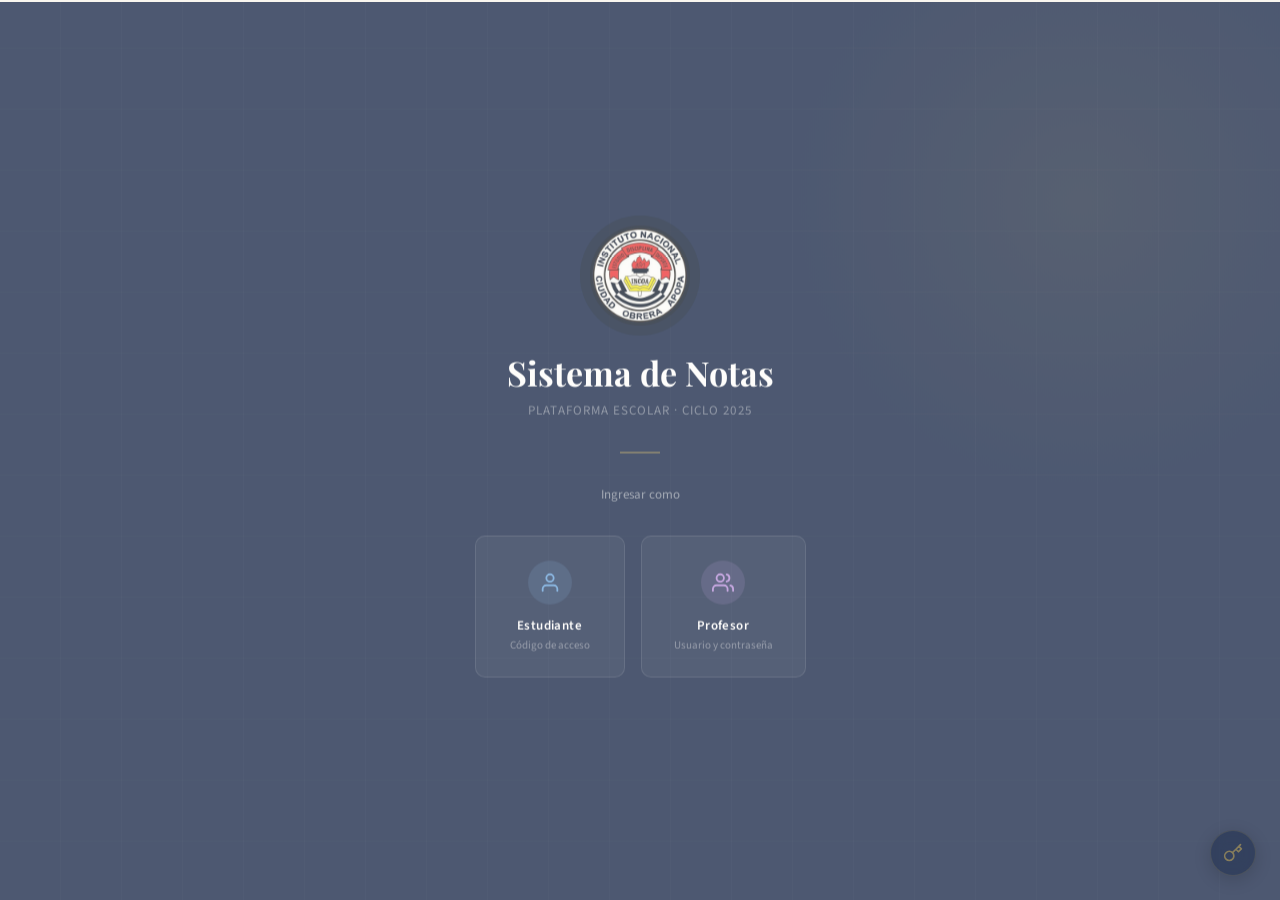
==== frontend/dashboard-admin.html @ 1aafb6b9 "Add files via upload" ====
<!DOCTYPE html>
<html lang="es">
<head>
<meta charset="UTF-8">
<meta name="viewport" content="width=device-width, initial-scale=1.0">
<title>Sistema de Notas · Administrador</title>
<link rel="stylesheet" href="css/styles.css">
<style>
  .view { display:none; }
  .view.active { display:block; }
</style>
</head>
<body>

<div id="page-dash" class="page active dashboard">
  <!-- Sidebar -->
  <div class="sidebar">
    <div class="sidebar-header">
      <div class="sidebar-logo">
        <div class="sidebar-crest">
          <img src="img/logo.png" width="46" height="46" alt="Logo INCOA" style="object-fit:cover;border-radius:50%;">
        </div>
        <div class="sidebar-brand">Sistema de Notas <small>Plataforma Escolar</small></div>
      </div>
    </div>
    <div class="sidebar-user">
      <div class="sidebar-user-role" style="color:var(--red)">Administrador</div>
      <div class="sidebar-user-name" id="sb-nombre">—</div>
    </div>
    <nav class="sidebar-nav">
      <div class="nav-section-label">General</div>
      <div class="nav-item active" onclick="showView('v-panel',this)">
        <svg width="15" height="15" viewBox="0 0 24 24" fill="none" stroke="currentColor" stroke-width="2"><rect x="3" y="3" width="7" height="7"/><rect x="14" y="3" width="7" height="7"/><rect x="3" y="14" width="7" height="7"/><rect x="14" y="14" width="7" height="7"/></svg>
        Panel general
      </div>
      <div class="nav-section-label">Gestión</div>
      <div class="nav-item" onclick="showView('v-usuarios',this)">
        <svg width="15" height="15" viewBox="0 0 24 24" fill="none" stroke="currentColor" stroke-width="2"><path d="M17 21v-2a4 4 0 0 0-4-4H5a4 4 0 0 0-4 4v2"/><circle cx="9" cy="7" r="4"/><path d="M23 21v-2a4 4 0 0 0-3-3.87"/><path d="M16 3.13a4 4 0 0 1 0 7.75"/></svg>
        Usuarios
      </div>
      <div class="nav-item" onclick="showView('v-materias',this)">
        <svg width="15" height="15" viewBox="0 0 24 24" fill="none" stroke="currentColor" stroke-width="2"><path d="M14 2H6a2 2 0 0 0-2 2v16a2 2 0 0 0 2 2h12a2 2 0 0 0 2-2V8z"/><polyline points="14 2 14 8 20 8"/></svg>
        Materias
      </div>
      <div class="nav-section-label">Control</div>
      <div class="nav-item" onclick="showView('v-periodos',this)">
        <svg width="15" height="15" viewBox="0 0 24 24" fill="none" stroke="currentColor" stroke-width="2"><rect x="3" y="4" width="18" height="18" rx="2"/><line x1="16" y1="2" x2="16" y2="6"/><line x1="8" y1="2" x2="8" y2="6"/><line x1="3" y1="10" x2="21" y2="10"/></svg>
        Periodos
      </div>
    </nav>
    <div class="sidebar-footer">
      <button class="btn-logout" onclick="logout()">
        <svg width="14" height="14" viewBox="0 0 24 24" fill="none" stroke="currentColor" stroke-width="2"><path d="M9 21H5a2 2 0 0 1-2-2V5a2 2 0 0 1 2-2h4"/><polyline points="16 17 21 12 16 7"/><line x1="21" y1="12" x2="9" y2="12"/></svg>
        Cerrar sesión
      </button>
    </div>
  </div>

  <!-- Contenido -->
  <div class="main-content">
    <div class="topbar">
      <div>
        <div class="topbar-title" id="topbar-title">Panel de Administración</div>
        <div class="topbar-meta">Ciclo Escolar 2025</div>
      </div>
      <div class="topbar-right" id="topbar-right"></div>
    </div>

    <div class="page-body">

      <!-- ── PANEL GENERAL ── -->
      <div id="v-panel" class="view active">
        <div class="stat-grid" id="stats-grid">
          <div class="spinner"></div>
        </div>
        <div class="admin-grid">
          <div>
            <div class="section-title" style="margin-bottom:.75rem">Estado del sistema</div>
            <div class="data-card" style="padding:0 1rem">
              <div id="info-periodos"></div>
            </div>
          </div>
          <div>
            <div class="section-title" style="margin-bottom:.75rem">Avance por materia</div>
            <div class="data-card">
              <table class="data-table">
                <thead><tr><th>Materia</th><th>Maestro</th><th>Progreso</th></tr></thead>
                <tbody id="avance-tbody"></tbody>
              </table>
            </div>
          </div>
        </div>
      </div>

      <!-- ── USUARIOS ── -->
      <div id="v-usuarios" class="view">
        <div class="section-card-header" style="margin-bottom:1rem">
          <div>
            <div class="section-title">Gestión de Usuarios</div>
            <div id="capacidad-label" style="font-size:12px;color:var(--gray-400);margin-top:3px"></div>
          </div>
          <button class="btn btn-primary btn-sm" onclick="openModalUsuario()">+ Nuevo usuario</button>
        </div>
        <div class="data-card">
          <table class="data-table">
            <thead><tr><th>Nombre</th><th>Código</th><th>Rol</th><th>Estado</th><th>Acciones</th></tr></thead>
            <tbody id="usuarios-tbody"></tbody>
          </table>
        </div>
      </div>

      <!-- ── MATERIAS ── -->
      <div id="v-materias" class="view">
        <div class="section-card-header" style="margin-bottom:1rem">
          <div class="section-title">Materias</div>
          <button class="btn btn-primary btn-sm" onclick="openModalMateria()">+ Nueva materia</button>
        </div>
        <div class="data-card">
          <table class="data-table">
            <thead><tr><th>Materia</th><th>Maestro asignado</th><th>Acciones</th></tr></thead>
            <tbody id="materias-tbody"></tbody>
          </table>
        </div>
      </div>

      <!-- ── PERIODOS ── -->
      <div id="v-periodos" class="view">
        <div class="section-card-header" style="margin-bottom:1rem">
          <div class="section-title">Periodos Escolares</div>
          <button class="btn btn-primary btn-sm" onclick="openModalPeriodo()">+ Nuevo periodo</button>
        </div>
        <div class="data-card">
          <table class="data-table">
            <thead><tr><th>Nombre</th><th>Estado</th><th>Acciones</th></tr></thead>
            <tbody id="periodos-tbody"></tbody>
          </table>
        </div>
      </div>

    </div>
  </div>
</div>

<!-- Modal: Nuevo/Editar Usuario -->
<div id="modal-usuario" class="modal-overlay">
  <div class="modal">
    <div class="modal-title" id="modal-u-title">Nuevo Usuario</div>
    <div class="form-grid">
      <div class="field"><label>Nombre completo</label><input id="u-nombre" class="input" type="text" placeholder="Apellidos, Nombre"></div>
      <div class="field"><label>Código de acceso</label><input id="u-codigo" class="input" type="text" placeholder="Ej. EST-0041"></div>
      <div class="field">
        <label>Rol</label>
        <select id="u-rol" class="input">
          <option value="estudiante">Estudiante</option>
          <option value="maestro">Maestro</option>
          <option value="admin">Administrador</option>
        </select>
      </div>
      <div class="field"><label>Contraseña</label><input id="u-password" class="input" type="password" placeholder="Dejar vacío para no cambiar"></div>
    </div>
    <div class="modal-actions">
      <button class="btn btn-outline" onclick="closeModal('modal-usuario')">Cancelar</button>
      <button class="btn btn-primary" onclick="guardarUsuario()">Guardar</button>
    </div>
  </div>
</div>

<!-- Modal: Nueva Materia -->
<div id="modal-materia" class="modal-overlay">
  <div class="modal">
    <div class="modal-title">Nueva Materia</div>
    <div class="form-grid">
      <div class="field"><label>Nombre de la materia</label><input id="m-nombre" class="input" type="text" placeholder="Ej. Física"></div>
      <div class="field">
        <label>Maestro asignado</label>
        <select id="m-maestro" class="input"></select>
      </div>
    </div>
    <div class="modal-actions">
      <button class="btn btn-outline" onclick="closeModal('modal-materia')">Cancelar</button>
      <button class="btn btn-primary" onclick="guardarMateria()">Guardar</button>
    </div>
  </div>
</div>

<!-- Modal: Nuevo Periodo -->
<div id="modal-periodo" class="modal-overlay">
  <div class="modal">
    <div class="modal-title">Nuevo Periodo</div>
    <div class="form-grid">
      <div class="field"><label>Nombre del periodo</label><input id="p-nombre" class="input" type="text" placeholder="Ej. Periodo I · 2025"></div>
    </div>
    <div class="modal-actions">
      <button class="btn btn-outline" onclick="closeModal('modal-periodo')">Cancelar</button>
      <button class="btn btn-primary" onclick="guardarPeriodo()">Crear</button>
    </div>
  </div>
</div>

<div id="toast"></div>
<script src="js/app.js"></script>
<script>
  let usuario = null;
  let editUserId = null;
  let resumenData = {};

  function showView(id, el) {
    document.querySelectorAll(".view").forEach(v => v.classList.remove("active"));
    document.querySelectorAll(".nav-item").forEach(n => n.classList.remove("active"));
    document.getElementById(id).classList.add("active");
    if (el) el.classList.add("active");
    // Cargar datos de la vista
    if (id === "v-panel")    cargarPanel();
    if (id === "v-usuarios") cargarUsuarios();
    if (id === "v-materias") cargarMaterias();
    if (id === "v-periodos") cargarPeriodos();
  }

  async function init() {
    usuario = await requireAuth();
    if (usuario.rol !== "admin") { window.location.href = "index.html"; return; }
    document.getElementById("sb-nombre").textContent = usuario.nombre;
    cargarPanel();
  }

  // ── PANEL GENERAL ──────────────────────────────────────
  async function cargarPanel() {
    const r = await GET("/resumen");
    resumenData = r;

    const pctTotal = Math.round((r.total_usuarios / r.max_total) * 100);
    const pctEst   = Math.round((r.total_estudiantes / r.max_estudiantes) * 100);

    document.getElementById("stats-grid").innerHTML = `
      <div class="stat-card stat-accent">
        <div class="stat-label">Usuarios totales</div>
        <div class="stat-value">${r.total_usuarios}</div>
        <div class="stat-sub">de ${r.max_total} máximo</div>
        <div class="capacity-wrap"><div class="capacity-bar ${r.total_usuarios >= r.max_total ? 'full' : ''}" style="width:${pctTotal}%"></div></div>
      </div>
      <div class="stat-card">
        <div class="stat-label">Estudiantes</div>
        <div class="stat-value">${r.total_estudiantes}</div>
        <div class="stat-sub">de ${r.max_estudiantes} máximo</div>
        <div class="capacity-wrap"><div class="capacity-bar ${r.total_estudiantes >= r.max_estudiantes ? 'full' : ''}" style="width:${pctEst}%"></div></div>
      </div>
      <div class="stat-card">
        <div class="stat-label">Maestros</div>
        <div class="stat-value">${r.total_maestros}</div>
        <div class="stat-sub">docentes registrados</div>
      </div>
      <div class="stat-card">
        <div class="stat-label">Notas registradas</div>
        <div class="stat-value">${r.total_notas}</div>
        <div class="stat-sub">${r.periodo_activo ? 'Periodo activo: ' + r.periodo_activo : 'Sin periodo activo'}</div>
      </div>
    `;

    const periodos = await GET("/periodos");
    document.getElementById("info-periodos").innerHTML = periodos.length
      ? periodos.map(p => `
        <div class="info-row">
          <span class="info-row-label">${p.nombre}</span>
          <span class="info-row-value">
            <span class="dot ${p.activo ? "dot-green" : "dot-gray"}"></span>
            ${p.activo ? "Abierto" : "Cerrado"}
          </span>
        </div>`).join("")
      : `<div class="info-row"><span class="info-row-label" style="color:var(--gray-400)">Sin periodos creados aún</span></div>`;

    document.getElementById("avance-tbody").innerHTML = r.avance_materias.length
      ? r.avance_materias.map(m => {
          const pct = r.total_estudiantes > 0 ? Math.round((m.ingresadas / r.total_estudiantes) * 100) : 0;
          const color = pct >= 80 ? "var(--green)" : pct >= 50 ? "var(--gold)" : "var(--red)";
          return `<tr>
            <td style="font-weight:500">${m.materia}</td>
            <td style="color:var(--gray-600);font-size:12px">${m.maestro}</td>
            <td>
              <div class="progress-row">
                <div class="progress-bar-wrap">
                  <div class="progress-bar" style="width:${pct}%;background:${color}"></div>
                </div>
                <span style="font-size:11px;color:var(--gray-400);white-space:nowrap">${m.ingresadas}/${r.total_estudiantes}</span>
              </div>
            </td>
          </tr>`;
        }).join("")
      : `<tr><td colspan="3" style="text-align:center;color:var(--gray-400);padding:2rem;font-size:13px">Sin materias creadas</td></tr>`;
  }

  // ── USUARIOS ──────────────────────────────────────────
  async function cargarUsuarios() {
    const [usuarios, r] = await Promise.all([GET("/usuarios"), GET("/resumen")]);
    const cap = document.getElementById("capacidad-label");
    cap.textContent = `${r.total_usuarios} de ${r.max_total} usuarios · ${r.total_estudiantes} de ${r.max_estudiantes} estudiantes`;

    document.getElementById("usuarios-tbody").innerHTML = usuarios.map(u => `
      <tr>
        <td style="font-weight:500">${u.nombre}</td>
        <td style="font-family:'Source Code Pro',monospace;font-size:12px;color:var(--gray-400)">${u.codigo}</td>
        <td><span class="tag tag-${u.rol}">${u.rol}</span></td>
        <td><span class="dot ${u.activo ? "dot-green" : "dot-gray"}"></span> ${u.activo ? "Activo" : "Inactivo"}</td>
        <td>
          <div class="action-btns">
            <button class="btn btn-outline btn-sm" onclick='openModalEditar(${JSON.stringify(u)})'>Editar</button>
            <button class="btn btn-outline btn-sm" onclick="toggleActivo(${u.id},${u.activo})">${u.activo ? "Desactivar" : "Activar"}</button>
            <button class="btn btn-danger btn-sm" onclick="eliminarUsuario(${u.id},'${u.nombre.replace(/'/g,"\\'")}')">Eliminar</button>
          </div>
        </td>
      </tr>`).join("");
  }

  function openModalUsuario() {
    editUserId = null;
    document.getElementById("modal-u-title").textContent = "Nuevo Usuario";
    ["u-nombre","u-codigo","u-password"].forEach(id => document.getElementById(id).value = "");
    document.getElementById("u-rol").value = "estudiante";
    document.getElementById("modal-usuario").classList.add("open");
  }

  function openModalEditar(u) {
    editUserId = u.id;
    document.getElementById("modal-u-title").textContent = "Editar Usuario";
    document.getElementById("u-nombre").value = u.nombre;
    document.getElementById("u-codigo").value = u.codigo;
    document.getElementById("u-rol").value = u.rol;
    document.getElementById("u-password").value = "";
    document.getElementById("modal-usuario").classList.add("open");
  }

  async function guardarUsuario() {
    const nombre   = document.getElementById("u-nombre").value.trim();
    const codigo   = document.getElementById("u-codigo").value.trim();
    const rol      = document.getElementById("u-rol").value;
    const password = document.getElementById("u-password").value;
    if (!nombre || !codigo) { toast("Nombre y código son obligatorios","error"); return; }
    try {
      if (editUserId) {
        await PATCH(`/usuarios/${editUserId}`, { nombre, password });
      } else {
        if (!password) { toast("La contraseña es obligatoria para nuevos usuarios","error"); return; }
        await POST("/usuarios", { nombre, codigo, rol, password });
      }
      toast("Usuario guardado");
      closeModal("modal-usuario");
      cargarUsuarios();
      cargarPanel();
    } catch(e) { toast(e.message,"error"); }
  }

  async function toggleActivo(uid, actual) {
    await PATCH(`/usuarios/${uid}`, { activo: !actual });
    toast("Estado actualizado");
    cargarUsuarios();
  }

  async function eliminarUsuario(uid, nombre) {
    if (!confirm(`¿Eliminar al usuario "${nombre}" y todas sus notas? Esta acción no se puede deshacer.`)) return;
    try {
      await DELETE(`/usuarios/${uid}`);
      toast("Usuario eliminado");
      cargarUsuarios();
      cargarPanel();
    } catch(e) { toast(e.message,"error"); }
  }

  // ── MATERIAS ──────────────────────────────────────────
  async function cargarMaterias() {
    const materias = await GET("/materias");
    document.getElementById("materias-tbody").innerHTML = materias.length
      ? materias.map(m => `
        <tr>
          <td style="font-weight:500">${m.nombre}</td>
          <td style="color:var(--gray-600)">${m.maestro}</td>
          <td>
            <button class="btn btn-danger btn-sm" onclick="eliminarMateria(${m.id},'${m.nombre.replace(/'/g,"\\'")}')">Eliminar</button>
          </td>
        </tr>`).join("")
      : `<tr><td colspan="3" style="text-align:center;color:var(--gray-400);padding:2rem;font-size:13px">Sin materias registradas</td></tr>`;
  }

  async function openModalMateria() {
    document.getElementById("m-nombre").value = "";
    const maestros = await GET("/maestros");
    const sel = document.getElementById("m-maestro");
    sel.innerHTML = maestros.length
      ? maestros.map(m => `<option value="${m.id}">${m.nombre}</option>`).join("")
      : `<option value="">Sin maestros disponibles</option>`;
    document.getElementById("modal-materia").classList.add("open");
  }

  async function guardarMateria() {
    const nombre    = document.getElementById("m-nombre").value.trim();
    const maestroId = document.getElementById("m-maestro").value;
    if (!nombre) { toast("Ingresa el nombre de la materia","error"); return; }
    try {
      await POST("/materias", { nombre, maestro_id: maestroId || null });
      toast("Materia creada");
      closeModal("modal-materia");
      cargarMaterias();
    } catch(e) { toast(e.message,"error"); }
  }

  async function eliminarMateria(id, nombre) {
    if (!confirm(`¿Eliminar la materia "${nombre}" y todas sus notas asociadas?`)) return;
    await DELETE(`/materias/${id}`);
    toast("Materia eliminada");
    cargarMaterias();
  }

  // ── PERIODOS ──────────────────────────────────────────
  async function cargarPeriodos() {
    const periodos = await GET("/periodos");
    document.getElementById("periodos-tbody").innerHTML = periodos.length
      ? periodos.map(p => `
        <tr>
          <td style="font-weight:500">${p.nombre}</td>
          <td>
            <span class="periodo-badge ${p.activo ? "periodo-open" : "periodo-closed"}">
              ${p.activo ? "● Abierto" : "● Cerrado"}
            </span>
          </td>
          <td>
            <button class="btn btn-outline btn-sm" onclick="togglePeriodo(${p.id})">
              ${p.activo ? "Cerrar periodo" : "Abrir periodo"}
            </button>
          </td>
        </tr>`).join("")
      : `<tr><td colspan="3" style="text-align:center;color:var(--gray-400);padding:2rem;font-size:13px">Sin periodos creados</td></tr>`;
  }

  async function openModalPeriodo() {
    document.getElementById("p-nombre").value = "";
    document.getElementById("modal-periodo").classList.add("open");
  }

  async function guardarPeriodo() {
    const nombre = document.getElementById("p-nombre").value.trim();
    if (!nombre) { toast("Ingresa el nombre del periodo","error"); return; }
    try {
      await POST("/periodos", { nombre, activo: false });
      toast("Periodo creado");
      closeModal("modal-periodo");
      cargarPeriodos();
    } catch(e) { toast(e.message,"error"); }
  }

  async function togglePeriodo(id) {
    await POST(`/periodos/${id}/toggle`);
    toast("Estado del periodo actualizado");
    cargarPeriodos();
    cargarPanel();
  }

  // ── UTILS ─────────────────────────────────────────────
  function closeModal(id) { document.getElementById(id).classList.remove("open"); }
  document.querySelectorAll(".modal-overlay").forEach(m => {
    m.addEventListener("click", e => { if (e.target === m) m.classList.remove("open"); });
  });

  async function logout() {
    await POST("/logout").catch(() => {});
    localStorage.removeItem("sn_token");
    window.location.href = "index.html";
  }

  init();
</script>
</body>
</html>
---- frontend/css/styles.css ----
/* ══════════════════════════════════════════════════════════════
   Sistema de Notas · styles.css
   Paleta: Navy #0F2044 + Gold #C8A94A + Cream #F9F6EF
   Fonts:  Playfair Display (headers) · Source Sans 3 (body)
══════════════════════════════════════════════════════════════ */

@import url('https://fonts.googleapis.com/css2?family=Playfair+Display:wght@600;700&family=Source+Sans+3:wght@300;400;500;600&family=Source+Code+Pro:wght@400;500&display=swap');

*, *::before, *::after { box-sizing: border-box; margin: 0; padding: 0; }

:root {
  --navy:       #0F2044;
  --navy-mid:   #1A3460;
  --navy-light: #234280;
  --gold:       #C8A94A;
  --gold-light: #E2C96E;
  --gold-pale:  #F5EDD4;
  --cream:      #F9F6EF;
  --white:      #FFFFFF;
  --gray-100:   #F2F0EB;
  --gray-200:   #E4E0D8;
  --gray-400:   #A8A49C;
  --gray-600:   #6B6760;
  --gray-800:   #2E2C28;
  --red:        #C8A94A;
  --green:      #46b2c0;
  --text:       #1C1A16;
  --radius:     6px;
  --shadow:     0 4px 24px rgba(15,32,68,0.12);
  --shadow-lg:  0 12px 48px rgba(15,32,68,0.18);
}

html, body { height: 100%; font-family: 'Source Sans 3', sans-serif; background: var(--cream); color: var(--text); }

/* ── UTILITIES ── */
.hidden { display: none !important; }
.page   { display: none; min-height: 100vh; animation: fadeIn .3s ease; }
.page.active { display: flex; }
@keyframes fadeIn { from { opacity:0; transform:translateY(6px); } to { opacity:1; } }

/* ── BUTTONS ── */
.btn {
  display: inline-flex; align-items: center; gap: 6px;
  padding: 9px 18px; border-radius: var(--radius);
  font-size: 13px; font-weight: 600; cursor: pointer;
  border: 1px solid transparent; transition: all .18s ease;
  font-family: inherit;
}
.btn-primary   { background: var(--navy); color: #fff; }
.btn-primary:hover { background: var(--navy-mid); }
.btn-gold      { background: var(--gold); color: var(--navy); border-color: var(--gold); }
.btn-gold:hover{ background: var(--gold-light); }
.btn-outline   { background: transparent; border-color: var(--gray-200); color: var(--gray-800); }
.btn-outline:hover { border-color: var(--navy); color: var(--navy); }
.btn-danger    { background: var(--red); color: #fff; border-color: var(--red); }
.btn-danger:hover { opacity: .85; }
.btn-sm { padding: 6px 12px; font-size: 12px; }
.btn-icon { width: 32px; height: 32px; padding: 0; justify-content: center; border-radius: 50%; }

/* ── FORM INPUTS ── */
.field { display: flex; flex-direction: column; gap: 5px; }
.field label { font-size: 11px; font-weight: 600; text-transform: uppercase; letter-spacing: .1em; color: var(--gray-600); }
.input {
  padding: 10px 14px; border-radius: var(--radius);
  border: 1px solid var(--gray-200); background: var(--white);
  font-size: 14px; font-family: inherit; color: var(--text);
  transition: border-color .15s;
  width: 100%;
}
.input:focus { outline: none; border-color: var(--navy); box-shadow: 0 0 0 3px rgba(15,32,68,.07); }
.input-nota { width: 80px; padding: 6px 10px; border-radius: var(--radius); border: 1px solid var(--gray-200); font-family: 'Source Code Pro', monospace; font-size: 13px; text-align: center; }
.input-nota:focus { outline: none; border-color: var(--gold); }
select.input { cursor: pointer; }

/* ── BADGES / PILLS ── */
.pill { display: inline-flex; align-items: center; gap: 4px; padding: 3px 10px; border-radius: 20px; font-size: 11px; font-weight: 600; }
.pill-green  { background: #E8F4EE; color: var(--green); }
.pill-red    { background: #F5E9EB; color: var(--red); }
.pill-gold   { background: var(--gold-pale); color: #8a6a10; }
.pill-gray   { background: var(--gray-100); color: var(--gray-600); }
.dot { display: inline-block; width: 7px; height: 7px; border-radius: 50%; }
.dot-green { background: var(--green); }
.dot-red   { background: var(--red); }
.dot-gold  { background: var(--gold); }
.dot-gray  { background: var(--gray-400); }

.grade-pill { display: inline-block; padding: 2px 10px; border-radius: 20px; font-size: 12px; font-weight: 700; font-family: 'Source Code Pro', monospace; }
.grade-high { background: #E8F4EE; color: var(--green); }
.grade-mid  { background: var(--gold-pale); color: #7a5f0a; }
.grade-low  { background: #F5E9EB; color: var(--red); }

/* ── TOAST ── */
#toast {
  position: fixed; bottom: 28px; left: 50%; transform: translateX(-50%) translateY(80px);
  background: var(--navy); color: #fff;
  padding: 12px 24px; border-radius: 8px; font-size: 13px; font-weight: 500;
  box-shadow: var(--shadow-lg); z-index: 9999;
  transition: transform .3s ease, opacity .3s ease; opacity: 0;
}
#toast.show { transform: translateX(-50%) translateY(0); opacity: 1; }
#toast.success { border-left: 4px solid var(--green); }
#toast.error   { border-left: 4px solid var(--red); }

/* ── MODAL ── */
.modal-overlay {
  display: none; position: fixed; inset: 0;
  background: rgba(15,32,68,.55); backdrop-filter: blur(3px);
  z-index: 500; align-items: center; justify-content: center;
}
.modal-overlay.open { display: flex; }
.modal {
  background: var(--white); border-radius: 10px;
  width: 440px; max-width: 95vw;
  box-shadow: var(--shadow-lg); padding: 2rem;
  animation: fadeIn .2s ease;
}
.modal-title { font-family: 'Playfair Display', serif; font-size: 20px; color: var(--navy); margin-bottom: 1.25rem; }
.modal-actions { display: flex; justify-content: flex-end; gap: .5rem; margin-top: 1.5rem; }
.form-grid { display: grid; gap: 1rem; }

/* ══════════════════════════════════════
   LANDING PAGE
══════════════════════════════════════ */
#page-landing {
  flex-direction: column; align-items: center; justify-content: center;
  background: var(--navy); position: relative; overflow: hidden;
}
#page-landing::before {
  content: ''; position: absolute; inset: 0;
  background:
    repeating-linear-gradient(0deg,transparent,transparent 60px,rgba(255,255,255,.02) 60px,rgba(255,255,255,.02) 61px),
    repeating-linear-gradient(90deg,transparent,transparent 60px,rgba(255,255,255,.02) 60px,rgba(255,255,255,.02) 61px);
}
#page-landing::after {
  content: ''; position: absolute;
  width: 600px; height: 600px; border-radius: 50%;
  background: radial-gradient(circle,rgba(200,169,74,.08) 0%,transparent 70%);
  top: -100px; right: -100px; pointer-events: none;
}
.landing-inner { position: relative; z-index: 1; text-align: center; padding: 2rem; }
.landing-crest {
  width: 100px; height: 100px; border-radius: 50%;
  background: #0a1628;
  display: flex; align-items: center; justify-content: center;
  margin: 0 auto 1.5rem; box-shadow: 0 0 0 10px rgba(10,22,40,.55);
  overflow: hidden;
}
.landing-crest svg { color: var(--navy); }
.landing-title { font-family: 'Playfair Display', serif; font-size: 34px; color: #fff; margin-bottom: .4rem; }
.landing-sub   { font-size: 13px; color: rgba(255,255,255,.4); letter-spacing: .08em; text-transform: uppercase; }
.landing-divider { width: 40px; height: 2px; background: var(--gold); margin: 2rem auto; opacity: .4; }
.landing-label { font-size: 13px; color: rgba(255,255,255,.5); margin-bottom: 2rem; }
.role-cards { display: flex; gap: 1rem; flex-wrap: wrap; justify-content: center; }
.role-card {
  background: rgba(255,255,255,.05); border: 1px solid rgba(255,255,255,.1);
  border-radius: 10px; padding: 1.5rem 2rem; cursor: pointer;
  transition: all .2s ease; text-align: center; min-width: 150px;
}
.role-card:hover { background: rgba(200,169,74,.12); border-color: var(--gold); transform: translateY(-2px); box-shadow: 0 8px 24px rgba(0,0,0,.2); }
.role-card .rc-icon { width: 44px; height: 44px; border-radius: 50%; margin: 0 auto .75rem; display: flex; align-items: center; justify-content: center; }
.role-card .rc-name { font-size: 13px; font-weight: 600; color: #fff; letter-spacing: .03em; }
.role-card .rc-desc { font-size: 11px; color: rgba(255,255,255,.4); margin-top: 3px; }

/* ══════════════════════════════════════
   LOGIN
══════════════════════════════════════ */
#page-login { flex-direction: row; align-items: stretch; }

.login-left {
  width: 400px; flex-shrink: 0; background: var(--navy);
  display: flex; flex-direction: column; padding: 3rem;
  position: relative; overflow: hidden;
}
.login-left::before {
  content: ''; position: absolute; inset: 0;
  background:
    repeating-linear-gradient(0deg,transparent,transparent 40px,rgba(255,255,255,.015) 40px,rgba(255,255,255,.015) 41px),
    repeating-linear-gradient(90deg,transparent,transparent 40px,rgba(255,255,255,.015) 40px,rgba(255,255,255,.015) 41px);
}
.login-left-inner { position: relative; z-index:1; flex:1; display:flex; flex-direction:column; }
.login-back { display:inline-flex; align-items:center; gap:6px; font-size:12px; color:rgba(255,255,255,.4); cursor:pointer; border:none; background:none; padding:0; transition:color .2s; letter-spacing:.04em; text-transform:uppercase; margin-bottom:2.5rem; font-family:inherit; }
.login-back:hover { color:var(--gold); }
.login-brand { margin-bottom:auto; }
.login-crest { width:70px; height:70px; border-radius:50%; background:#0a1628; display:flex; align-items:center; justify-content:center; margin-bottom:1.25rem; overflow:hidden; }
.login-brand-name { font-family:'Playfair Display',serif; font-size:20px; color:#fff; margin-bottom:.4rem; }
.login-brand-sub  { font-size:12px; color:rgba(255,255,255,.4); letter-spacing:.06em; text-transform:uppercase; }
.login-role-badge { margin-top:3rem; display:inline-flex; align-items:center; gap:8px; background:rgba(255,255,255,.06); border:1px solid rgba(255,255,255,.1); border-radius:6px; padding:10px 14px; }
.login-role-badge span { font-size:12px; font-weight:600; color:rgba(255,255,255,.7); }

.login-right { flex:1; display:flex; align-items:center; justify-content:center; padding:3rem; background:var(--cream); }
.login-form-box { width:100%; max-width:380px; }
.login-form-title { font-family:'Playfair Display',serif; font-size:26px; color:var(--navy); margin-bottom:.5rem; }
.login-form-sub   { font-size:13px; color:var(--gray-600); margin-bottom:2rem; }
.login-form-fields{ display:flex; flex-direction:column; gap:1rem; }
.login-error { font-size:13px; color:var(--red); background:#F5E9EB; border:1px solid #e2c0c5; border-radius:6px; padding:10px 14px; display:none; margin-bottom:1rem; }
.login-error.show { display:block; }

/* ══════════════════════════════════════
   DASHBOARD SHELL
══════════════════════════════════════ */
.dashboard { flex-direction: row; }

/* Sidebar */
.sidebar {
  width: 240px; flex-shrink: 0; background: var(--navy);
  display: flex; flex-direction: column; min-height: 100vh;
  position: sticky; top: 0; height: 100vh;
}
.sidebar-header { padding: 1.5rem 1.25rem 1rem; border-bottom: 1px solid rgba(255,255,255,.07); }
.sidebar-logo   { display:flex; align-items:center; gap:10px; }
.sidebar-crest  { width:46px; height:46px; border-radius:50%; background:#0a1628; display:flex; align-items:center; justify-content:center; flex-shrink:0; overflow:hidden; }
.sidebar-brand  { font-size:13px; font-weight:600; color:#fff; line-height:1.3; }
.sidebar-brand small { display:block; font-size:10px; color:rgba(255,255,255,.4); font-weight:400; }

.sidebar-user { padding: 1rem 1.25rem; border-bottom: 1px solid rgba(255,255,255,.07); }
.sidebar-user-role { font-size: 10px; font-weight: 600; text-transform: uppercase; letter-spacing: .1em; }
.sidebar-user-name { font-size: 14px; font-weight: 600; color: #fff; margin-top: 2px; }

.sidebar-nav { flex: 1; padding: 1rem 0; overflow-y: auto; }
.nav-section-label { font-size: 10px; font-weight: 600; text-transform: uppercase; letter-spacing: .1em; color: rgba(255,255,255,.3); padding: .5rem 1.25rem; margin-top: .5rem; }
.nav-item {
  display: flex; align-items: center; gap: 10px;
  padding: 9px 1.25rem; font-size: 13px; font-weight: 500;
  color: rgba(255,255,255,.55); cursor: pointer; border-left: 3px solid transparent;
  transition: all .15s;
}
.nav-item:hover  { color: #fff; background: rgba(255,255,255,.05); }
.nav-item.active { color: #fff; border-left-color: var(--gold); background: rgba(200,169,74,.1); }

.sidebar-footer { padding: 1rem 1.25rem; border-top: 1px solid rgba(255,255,255,.07); }
.btn-logout {
  display: flex; align-items: center; gap: 8px;
  font-size: 12px; color: rgba(255,255,255,.4); background: none; border: none;
  cursor: pointer; font-family: inherit; transition: color .15s; padding: 0;
}
.btn-logout:hover { color: var(--red); }

/* Main content */
.main-content { flex: 1; display: flex; flex-direction: column; min-height: 100vh; overflow: hidden; }
.topbar {
  display: flex; align-items: center; justify-content: space-between;
  padding: 1.25rem 2rem; border-bottom: 1px solid var(--gray-200); background: var(--white);
  position: sticky; top: 0; z-index: 50;
}
.topbar-title { font-family: 'Playfair Display', serif; font-size: 20px; color: var(--navy); }
.topbar-meta  { font-size: 12px; color: var(--gray-400); margin-top: 2px; }
.topbar-right { display: flex; align-items: center; gap: .75rem; }

.page-body { flex: 1; padding: 2rem; overflow-y: auto; }

/* ── STAT GRID ── */
.stat-grid { display: grid; grid-template-columns: repeat(auto-fit,minmax(180px,1fr)); gap: 1rem; margin-bottom: 2rem; }
.stat-card {
  background: var(--white); border: 1px solid var(--gray-200); border-radius: 8px;
  padding: 1.25rem; position: relative; overflow: hidden;
}
.stat-card.stat-accent { background: var(--navy); border-color: var(--navy); }
.stat-accent .stat-label, .stat-accent .stat-sub { color: rgba(255,255,255,.5); }
.stat-accent .stat-value { color: #fff; }
.stat-label { font-size: 11px; font-weight: 600; text-transform: uppercase; letter-spacing: .08em; color: var(--gray-600); margin-bottom: .5rem; }
.stat-value { font-family: 'Playfair Display', serif; font-size: 32px; color: var(--navy); }
.stat-sub   { font-size: 11px; color: var(--gray-400); margin-top: .25rem; }
.stat-limit { font-size: 10px; color: var(--gray-400); margin-top: .25rem; }

/* ── DATA CARD ── */
.data-card { background: var(--white); border: 1px solid var(--gray-200); border-radius: 8px; overflow: hidden; }
.section-title { font-family: 'Playfair Display', serif; font-size: 17px; color: var(--navy); }

/* ── TABLE ── */
.data-table { width: 100%; border-collapse: collapse; }
.data-table th { font-size: 11px; font-weight: 600; text-transform: uppercase; letter-spacing: .07em; color: var(--gray-400); padding: 10px 14px; border-bottom: 1px solid var(--gray-200); text-align: left; background: var(--gray-100); }
.data-table td { padding: 11px 14px; border-bottom: 1px solid var(--gray-100); font-size: 13px; }
.data-table tbody tr:last-child td { border-bottom: none; }
.data-table tbody tr:hover td { background: var(--cream); }

/* ── INFO ROWS ── */
.info-row { display:flex; align-items:center; justify-content:space-between; padding:12px 0; border-bottom:1px solid var(--gray-100); }
.info-row:last-child { border-bottom:none; }
.info-row-label { font-size:13px; color:var(--gray-600); }
.info-row-value { font-size:13px; font-weight:500; display:flex; align-items:center; gap:6px; }

/* ── ADMIN GRID ── */
.admin-grid { display:grid; grid-template-columns:1fr 1.4fr; gap:1.5rem; }
@media(max-width:900px){ .admin-grid{ grid-template-columns:1fr; } .login-left{ display:none; } }

/* ── TABS ── */
.tabs { display:flex; gap:.25rem; background:var(--gray-100); border-radius:8px; padding:3px; width:fit-content; margin-bottom:1.5rem; }
.tab { padding:7px 18px; border-radius:6px; font-size:13px; font-weight:500; cursor:pointer; transition:all .15s; color:var(--gray-600); }
.tab.active { background:var(--white); color:var(--navy); box-shadow:var(--shadow); font-weight:600; }

/* ── PERIODO BADGE ── */
.periodo-badge { display:inline-flex; align-items:center; gap:6px; font-size:12px; font-weight:600; padding:5px 12px; border-radius:20px; }
.periodo-open   { background:#E8F4EE; color:var(--green); }
.periodo-closed { background:var(--gray-100); color:var(--gray-600); }

/* ── CARD SECTION ── */
.section-card { background:var(--white); border:1px solid var(--gray-200); border-radius:8px; padding:1.5rem; margin-bottom:1.5rem; }
.section-card-header { display:flex; align-items:center; justify-content:space-between; margin-bottom:1.25rem; }

/* ── LOADING SPINNER ── */
.spinner { width:36px; height:36px; border:3px solid var(--gray-200); border-top-color:var(--navy); border-radius:50%; animation:spin .7s linear infinite; margin:3rem auto; }
@keyframes spin { to { transform:rotate(360deg); } }

/* ── CAPACITY BAR ── */
.capacity-wrap { margin-top: .5rem; background: var(--gray-100); border-radius: 20px; height: 4px; overflow: hidden; }
.capacity-bar  { height: 4px; border-radius: 20px; background: var(--gold); transition: width .5s ease; }
.capacity-bar.full { background: var(--red); }

/* ── PROGRESS BAR (avance materias) ── */
.progress-bar-wrap { background:var(--gray-100); border-radius:20px; height:6px; flex:1; overflow:hidden; }
.progress-bar      { height:6px; border-radius:20px; background:var(--navy); transition:width .4s ease; }
.progress-row      { display:flex; align-items:center; gap:12px; }
.tag { display:inline-block; padding:2px 8px; border-radius:4px; font-size:11px; font-weight:600; }
.tag-estudiante { background:var(--gold-pale); color:#7a5f0a; }
.tag-maestro    { background:#E8F4EE; color:var(--green); }
.tag-admin      { background:#F5E9EB; color:var(--red); }
.action-btns { display:flex; gap:.4rem; }

/* ── ESTUDIANTE VIEW ── */
.notas-grid { display:grid; grid-template-columns:repeat(auto-fit,minmax(260px,1fr)); gap:1rem; margin-bottom:1.5rem; }
.nota-card  { background:var(--white); border:1px solid var(--gray-200); border-radius:8px; padding:1.25rem; }
.nota-card-materia { font-size:11px; font-weight:700; text-transform:uppercase; letter-spacing:.08em; color:var(--gray-400); margin-bottom:.4rem; }
.nota-card-valor   { font-family:'Playfair Display',serif; font-size:40px; color:var(--navy); line-height:1; margin:.4rem 0; }
.nota-card-periodo { font-size:12px; color:var(--gray-400); }
.nota-card.high { border-top:3px solid var(--green); }
.nota-card.mid  { border-top:3px solid var(--gold); }
.nota-card.low  { border-top:3px solid var(--red); }
.promedio-box { background:var(--navy); border-radius:8px; padding:1.5rem 2rem; color:#fff; display:flex; align-items:center; justify-content:space-between; margin-bottom:2rem; }
.promedio-label { font-size:12px; opacity:.5; text-transform:uppercase; letter-spacing:.08em; }
.promedio-val   { font-family:'Playfair Display',serif; font-size:48px; }
.trim-selector  { display:flex; gap:.25rem; background:var(--gray-100); border-radius:8px; padding:3px; }
.trim-btn { padding:6px 14px; border-radius:6px; font-size:12px; font-weight:600; cursor:pointer; color:var(--gray-600); border:none; background:none; font-family:inherit; transition:all .15s; }
.trim-btn.active { background:var(--white); color:var(--navy); box-shadow:var(--shadow); }

/* ── MAESTRO VIEW ── */
.filter-row  { display:flex; gap:.75rem; align-items:flex-end; flex-wrap:wrap; margin-bottom:1.5rem; }
.filter-row .field { min-width:160px; }
.status-cell { display:flex; align-items:center; gap:6px; font-size:12px; }
.saving-spinner { width:14px; height:14px; border:2px solid var(--gray-200); border-top-color:var(--navy); border-radius:50%; animation:spin .6s linear infinite; }

/* ── EMPTY STATE ── */
.empty-state { text-align:center; padding:4rem 2rem; color:var(--gray-400); }
.empty-state svg { margin-bottom:1rem; opacity:.3; }
.empty-state p { font-size:14px; }

@media (max-width: 700px) {
  .login-left { display: none; }
  .login-right { padding: 2rem 1.25rem; }
  .sidebar { display: none; }
}

/* ── BURBUJA ADMIN FLOTANTE ──────────────────────────────── */
#admin-bubble {
  position: fixed;
  bottom: 24px; right: 24px;
  z-index: 9999;
  width: 46px; height: 46px;
  border-radius: 50%;
  background: rgba(15,32,68,0.72);
  backdrop-filter: blur(8px);
  -webkit-backdrop-filter: blur(8px);
  border: 1px solid rgba(200,169,74,0.25);
  display: flex; align-items: center; justify-content: center;
  cursor: pointer;
  box-shadow: 0 4px 18px rgba(0,0,0,0.28);
  transition: background 0.2s, border-color 0.2s, transform 0.2s, box-shadow 0.2s;
  opacity: 0.55;
}
#admin-bubble:hover {
  background: rgba(15,32,68,0.92);
  border-color: rgba(200,169,74,0.7);
  transform: scale(1.1);
  box-shadow: 0 6px 24px rgba(0,0,0,0.38), 0 0 0 4px rgba(200,169,74,0.12);
  opacity: 1;
}
#admin-bubble svg {
  color: var(--gold);
  opacity: 0.9;
}

#admin-bubble-tooltip {
  position: fixed;
  bottom: 78px; right: 24px;
  z-index: 9998;
  background: var(--navy);
  color: rgba(255,255,255,0.75);
  font-size: 11px; font-weight: 600;
  letter-spacing: 0.07em; text-transform: uppercase;
  padding: 5px 10px; border-radius: 5px;
  white-space: nowrap;
  opacity: 0; pointer-events: none;
  transform: translateY(4px);
  transition: opacity 0.2s, transform 0.2s;
  border: 1px solid rgba(200,169,74,0.2);
}
#admin-bubble:hover + #admin-bubble-tooltip {
  opacity: 1; transform: translateY(0);
}
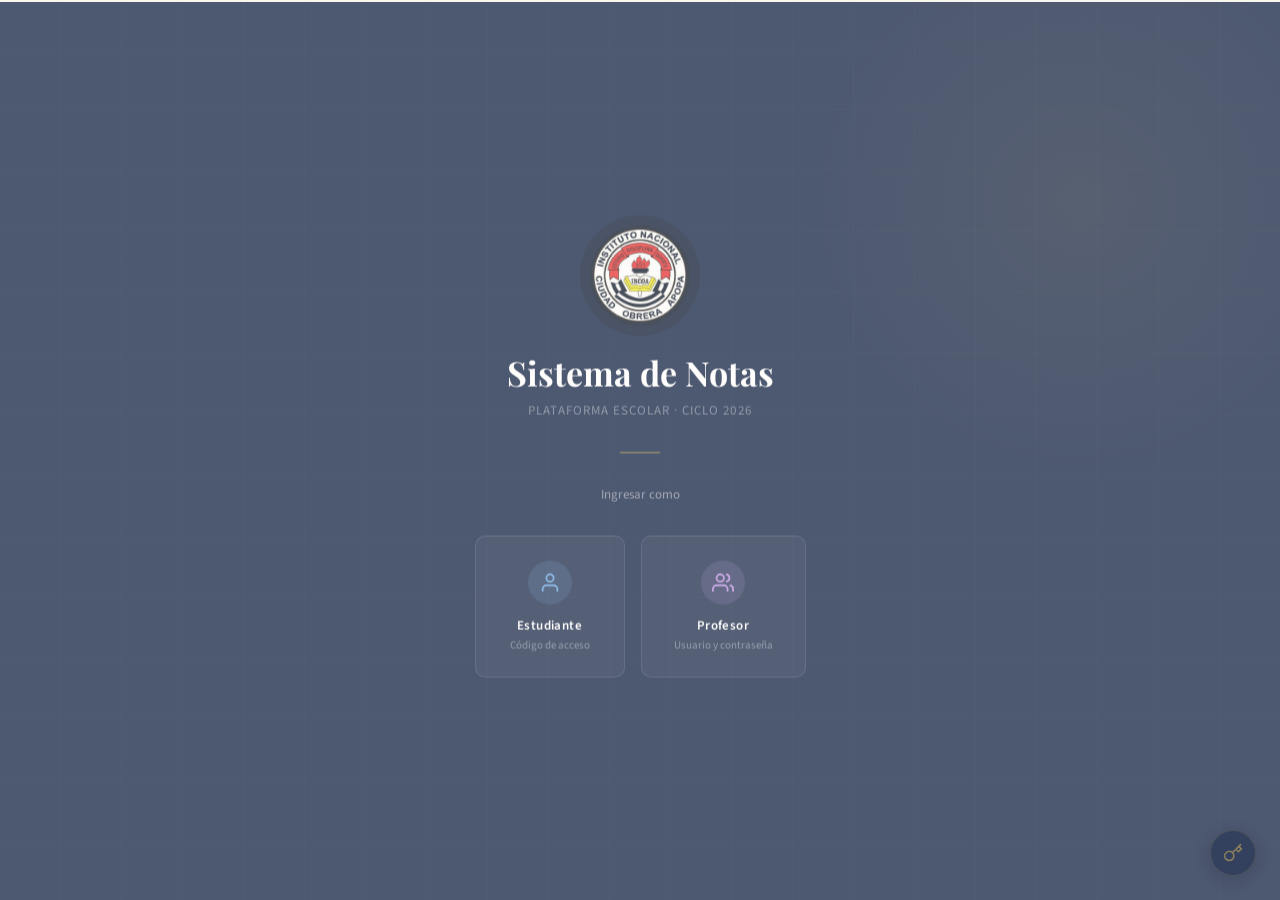
==== commit 61fbdb9b: "Update dashboard-admin.html" ====
--- a/frontend/dashboard-admin.html
+++ b/frontend/dashboard-admin.html
@@ -61,7 +61,7 @@
     <div class="topbar">
       <div>
         <div class="topbar-title" id="topbar-title">Panel de Administración</div>
-        <div class="topbar-meta">Ciclo Escolar 2025</div>
+        <div class="topbar-meta">Ciclo Escolar 2026</div>
       </div>
       <div class="topbar-right" id="topbar-right"></div>
     </div>
--- a/frontend/css/styles.css
+++ b/frontend/css/styles.css
@@ -22,7 +22,7 @@
   --gray-400:   #A8A49C;
   --gray-600:   #6B6760;
   --gray-800:   #2E2C28;
-  --red:        #C8A94A;
+  --red:        #be2121;
   --green:      #46b2c0;
   --text:       #1C1A16;
   --radius:     6px;
